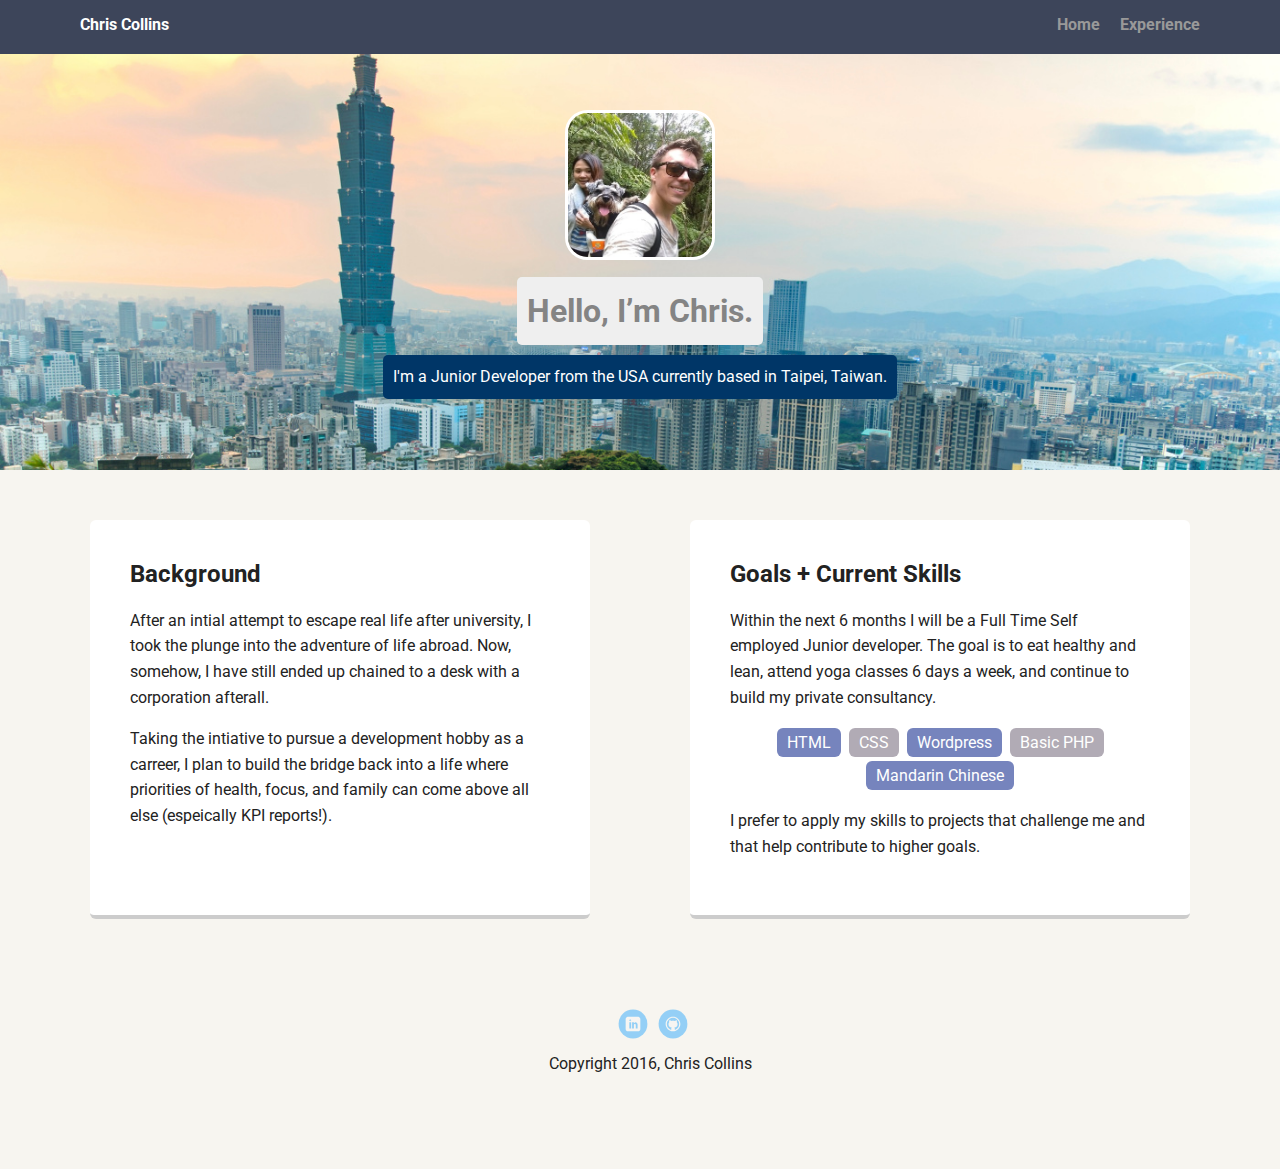
==== index.html @ 12ac9a96 "First Submit" ====
<!doctype html>
<html lang="en">
<head>
  <meta charset="utf-8">
  <title>Chris Collins' Profile</title>
  <meta name="viewport" content="width=device-width, initial-scale=1.0">
  <link rel="stylesheet" href="styles.css">
  <link href="https://fonts.googleapis.com/css?family=Muli%7CRoboto:400,300,500,700,900" rel="stylesheet"></head>
  <body>

    <div class="main-nav">
        <ul class="nav">
          <li class="name">Chris Collins</li>
          <li><a href="#">Home</a></li>
          <li><a href="experience.html">Experience</a></li>
        </ul>
    </div>

    <header>
      <img src="images/profilepicture.jpg" alt="My Profile Picture" class="profile-image">
      <h1 class="tag name">Hello, I’m Chris.</h1>
      <p class="tag location">I'm a Junior Developer from the USA currently based in Taipei, Taiwan.</p>
    </header>

    <main class="flex">
      <div class="card">
        <h2>Background</h2>
        <p>After an intial attempt to escape real life after university, I took the plunge into the adventure of life abroad. Now, somehow, I have still ended up chained to a desk with a corporation afterall.</p>
        <p>Taking the intiative to pursue a development hobby as a carreer, I plan to build the bridge back into a life where priorities of health, focus, and family can come above all else (espeically KPI reports!).</p>
      </div>

      <div class="card">
        <h2>Goals + Current Skills</h2>
        <p>Within the next 6 months I will be a Full Time Self employed Junior developer. The goal is to eat healthy and lean, attend yoga classes 6 days a week, and continue to build my private consultancy.</p>
        <ul class="skills">
          <li>HTML</li>
          <li>CSS</li>
          <li>Wordpress</li>
          <li>Basic PHP</li>
          <li>Mandarin Chinese</li>
        </ul>
        <p>I prefer to apply my skills to projects that challenge me and that help contribute to higher goals.</p>
      </div>

    </main>
    <footer>
      <ul>
        <li><a href="tw.linkedin.com/in/chris-collins-7b6a4a31" class="social linkedin">LinkedIn</a></li>
        <li><a href="github.com/CCDevelopment" class="social github">Github</a></li>
      </ul>
      <p class="copyright">Copyright 2016, Chris Collins</p>
    </footer>
  </body>
  </html>
---- styles.css ----
/* Global Layout Set-up */
* {
  box-sizing: border-box;
}

body {
  margin: 0;
  padding: 0;
  text-align: center;
  font-family: 'Roboto', sans-serif;
  color: #222;
  background: #f7f5f0;
}
/* Link Styles */

a {
  text-decoration: none;
  color: #999;
}
a:hover {
  color: #6633ff;
}

/* Section Styles */

.main-nav {
  width: 100%;
  background: #3d455a;
  min-height: 30px;
  padding: 10px;
  position: fixed;
  text-align: center;
}
.nav {
  display: flex;
  justify-content: space-around;
  font-weight: 700;
  list-style-type: none;
  margin: 0 auto;
  padding: 0;
}

.nav .name {
    display: block;
    margin-right: auto;
    color: white;
}
.nav li {
  padding: 5px 10px 10px 10px;
}
.nav a {
  transition: all .5s;
}
.nav a:hover {
  color: white
}

header {
  text-align: center;
  background: url('images/unique.jpg') no-repeat top center ;
  background-size: cover;
  overflow: hidden;
  padding-top: 60px;
}
header {
  line-height: 1.5;
}
header .profile-image {
  margin-top: 50px;
  width: 150px;
  height: 150px;
  border-radius: 15%;
  border: 3px solid white;
  transition: all .5s;
}
header .profile-image:hover {
  transform: scale(1.2) rotate(5deg);
}
.tag {
  background-color: #efefef;
  color: #848484;
  padding: 10px;
  border-radius: 5px;
  display: table;
  margin: 10px auto;
}
.location {
  background-color: #003667;
  color: #fff;
}
.card {
  margin: 30px;
  padding: 20px 40px 40px;
  max-width: 500px;
  text-align: left;
  background: #fff;
  border-bottom: 4px solid #ccc;
  border-radius: 6px;
  transition: all .5s;
}

.card:hover {
  border-color: #001d92;
}

ul.skills {
  padding: 0;
  text-align: center;
}

.skills li {
  border-radius: 6px;
  display: inline-block;
  background: #b1abb5;
  color: white;
  padding: 5px 10px;
  margin: 2px;
}

.skills li:nth-child(odd) {
  background: #7684bd;
}

footer {
  width: 100%;
  min-height: 30px;
  padding: 20px 0 40px 20px;
}

footer .copyright {
  top: -8px;
  font-size: .75em;
}

footer ul {
  list-style-type: none;
  margin: 0;
  padding: 0;
}

footer ul li {
  display: inline-block;
}

a.social {
  display: inline-block;
  text-indent: -9999px;
  margin-left: 5px;
  width: 30px;
  height: 30px;
  background-size: 30px 30px;
  opacity: .4;
  transition: all .5s;
}
a.twitter {
  background-image: url(images/twitter.svg);
}
a.linkedin {
  background-image: url(images/linkedin.svg);
}
a.github {
  background-image: url(images/github.svg);
}
a.social:hover {
  opacity: 1;
}
.clearfix {
  clear: both;
}

/***************************************
 PAGE: Experience
***************************************/

.experience {
   text-align: center;
   background: url('images/festival-1539083_1280.jpg') no-repeat top center ;
   background-size: cover;
   overflow: hidden;
   padding-top: 60px;
 }

/**** END PAGE: EXPERIENCE *****/

/* Styles for larger screens */
@media screen and (min-width: 720px) {

  .flex {
      display: -ms-flexbox;      /* TWEENER - IE 10 */
      display: flex;
      max-width: 1200px;
      -ms-flex-pack: distribute;
      justify-content: space-around;
      flex-wrap: wrap;
      margin: 0 auto;
  }

  header {
    min-height: 470px;
  }

  .nav {
    max-width: 1200px;
    padding: 0 30px;
  }


  main {
    padding-top: 20px;
  }

  main p {
    line-height: 1.6em;
  }

  footer {
    font-size: 1.3em;
    max-width: 1200px;
    margin: 40px auto;
  }

}
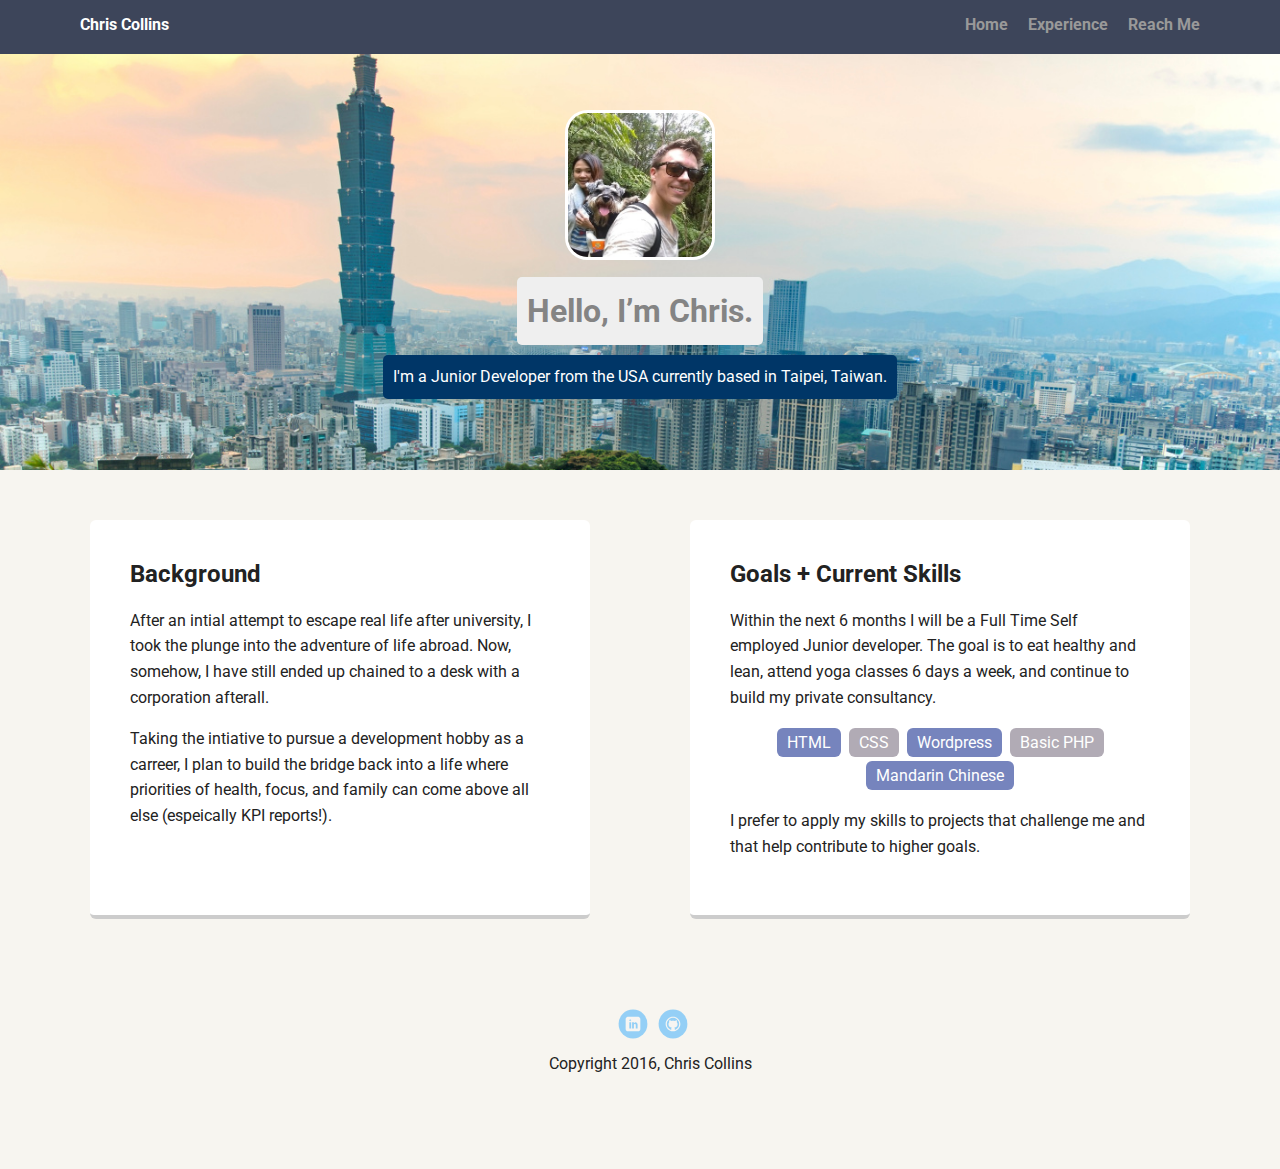
==== commit 3cb772af: "Main Fixes: Footer links*Linkedin +Github Fixed *Experience nav link fixed to “Experience.html” *Rea" ====
--- a/index.html
+++ b/index.html
@@ -13,6 +13,7 @@
           <li class="name">Chris Collins</li>
           <li><a href="#">Home</a></li>
           <li><a href="experience.html">Experience</a></li>
+          <li><a href="reachme.html">Reach Me</a></li>
         </ul>
     </div>
 
@@ -45,8 +46,8 @@
     </main>
     <footer>
       <ul>
-        <li><a href="tw.linkedin.com/in/chris-collins-7b6a4a31" class="social linkedin">LinkedIn</a></li>
-        <li><a href="github.com/CCDevelopment" class="social github">Github</a></li>
+        <li><a href="http://tw.linkedin.com/in/chris-collins-7b6a4a31" class="social linkedin">LinkedIn</a></li>
+        <li><a href="http://github.com/CCDevelopment" class="social github">Github</a></li>
       </ul>
       <p class="copyright">Copyright 2016, Chris Collins</p>
     </footer>
--- a/styles.css
+++ b/styles.css
@@ -174,13 +174,47 @@
 
 .experience {
    text-align: center;
-   background: url('images/festival-1539083_1280.jpg') no-repeat top center ;
+   background: url('images/festival-1539083_1280.jpg') no-repeat;
    background-size: cover;
    overflow: hidden;
    padding-top: 60px;
  }
 
+.Project-profile-image {
+   padding: 1px;
+   border-radius: 10%;
+   max-width: 300px;
+ }
+
+.Project-profile-image img{
+    width: 100%;
+    height: 100%;
+    border-radius: 10%;
+    max-width: 300px;
+  }
+
 /**** END PAGE: EXPERIENCE *****/
+
+/***************************************
+ PAGE: Reach Me
+***************************************/
+
+.reachmeheader {
+   text-align: center;
+   background: url('images/reachmebanner.jpg') no-repeat;
+   background-size: cover;
+   overflow: hidden;
+   padding-top: 60px;
+ }
+
+ul.contactdetails {
+   list-style: none;
+   color: darkgrey;
+ }
+
+/*The responsive GET IN TOUCH tag and location styles for this page are located in the media query*/
+
+/**** END PAGE: REACH ME*****/
 
 /* Styles for larger screens */
 @media screen and (min-width: 720px) {
@@ -219,4 +253,31 @@
     margin: 40px auto;
   }
 
-}
+  .tagreachme {
+    background-color: #efefef;
+    color: #848484;
+    padding: 10px;
+    border-radius: 5px;
+    display: table;
+    margin: 15% 0% 2% 40%;
+  }
+
+  .locationreachme {
+    background-color: #003667;
+    color: #fff;
+    margin-top: 1%;
+    max-width: 40%;
+  }
+
+  .contactcard {
+    margin: 30px;
+    padding: 20px 40px 40px;
+    max-width: 1000px;
+    text-align: left;
+    background: #fff;
+    border-bottom: 4px solid #ccc;
+    border-radius: 6px;
+    transition: all .5s;
+  }
+
+}
